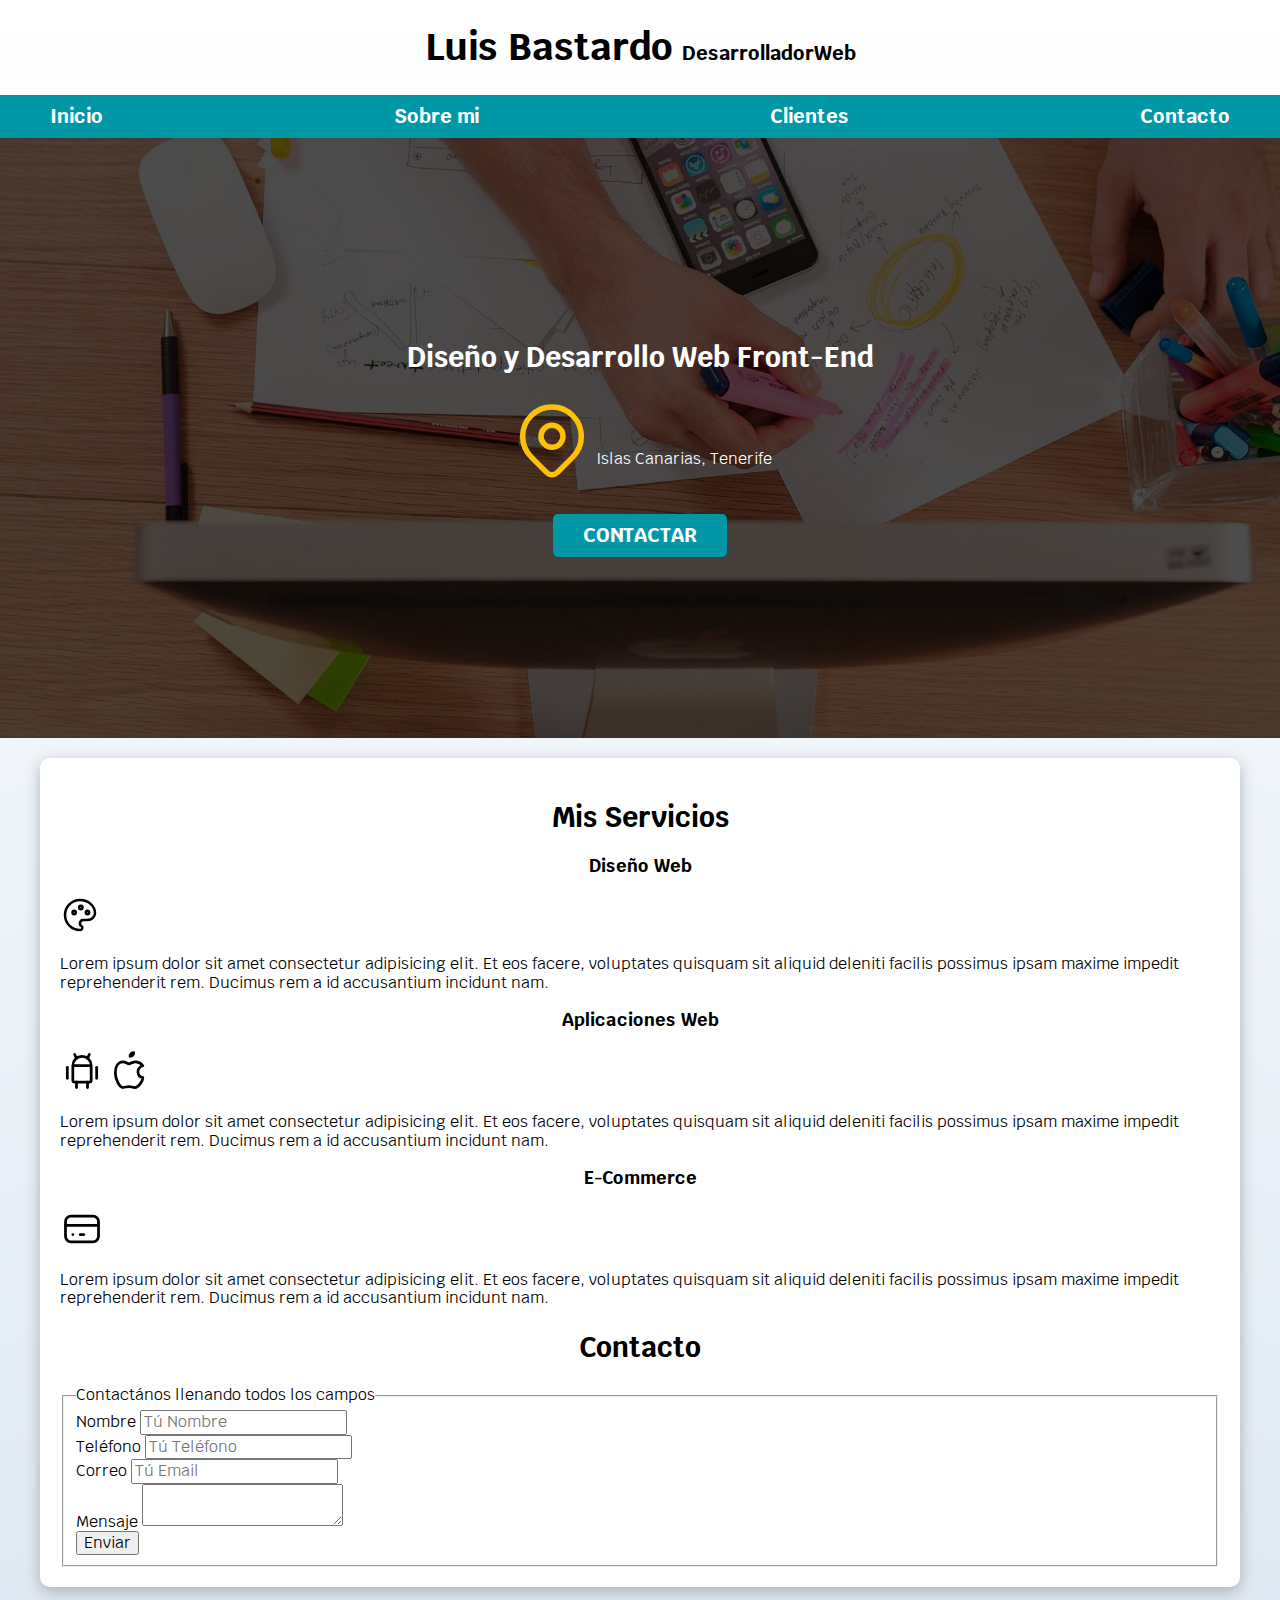
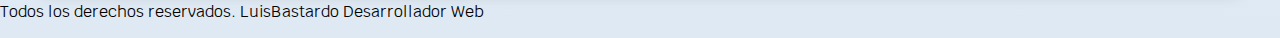
==== index.html @ 42fcaaee "first commit" ====
<!DOCTYPE html>
<html lang="es">

<head>
    <meta charset="UTF-8">
    <meta name="viewport" content="width=device-width, initial-scale=1.0">
    <title>Desarrollador Web</title>
    <link rel="preload" href="css/normalize.css" as="style">
    <link href="css/normalize.css" rel="stylesheet">
    <link rel="preconnect" href="https://fonts.googleapis.com">
    <link rel="preconnect" href="https://fonts.gstatic.com" crossorigin>
    <link
        href="https://fonts.googleapis.com/css2?family=Krub:ital,wght@0,200;0,300;0,400;0,500;0,600;0,700;1,200;1,300;1,400;1,500;1,600;1,700&display=swap"
        rel="stylesheet">
    <link rel="preload" href="css/style.css" as="style">
    <link href="css/style.css" rel="stylesheet">
</head>

<body>
    <header>
        <h1 class="titulo">Luis Bastardo <span>DesarrolladorWeb</span></h1>
    </header>
    <div class="nav-bg">
        <nav class="navegacion-principal contenedor">
            <a href="#">Inicio</a>
            <a href="#">Sobre mi</a>
            <a href="#">Clientes</a>
            <a href="#">Contacto</a>
        </nav>
    </div>
    <section class="hero">
        <div class="contenido-hero">
            <h2>Diseño y Desarrollo Web Front-End</h2>
            <div class="ubicacion">
                <svg xmlns="http://www.w3.org/2000/svg" class="icon icon-tabler icon-tabler-map-pin" width="88"
                    height="88" viewBox="0 0 24 24" stroke-width="1.5" stroke="#FFC107" fill="none"
                    stroke-linecap="round" stroke-linejoin="round">
                    <path stroke="none" d="M0 0h24v24H0z" fill="none" />
                    <path d="M9 11a3 3 0 1 0 6 0a3 3 0 0 0 -6 0" />
                    <path d="M17.657 16.657l-4.243 4.243a2 2 0 0 1 -2.827 0l-4.244 -4.243a8 8 0 1 1 11.314 0z" />
                </svg>
                <p>Islas Canarias, Tenerife</p>
            </div>
            <a class="boton" href="#">Contactar</a>
        </div><!--Contenido Hero-->
    </section>
    <main class="contenedor sombra">
        <h2>Mis Servicios</h2>
        <div class="servicios">
            <section class="servicio">
                <h3>Diseño Web</h3>
                <div class="iconos">
                    <svg xmlns="http://www.w3.org/2000/svg" class="icon icon-tabler icon-tabler-palette" width="40"
                        height="40" viewBox="0 0 24 24" stroke-width="1.5" stroke="#000000" fill="none"
                        stroke-linecap="round" stroke-linejoin="round">
                        <path stroke="none" d="M0 0h24v24H0z" fill="none" />
                        <path
                            d="M12 21a9 9 0 0 1 0 -18c4.97 0 9 3.582 9 8c0 1.06 -.474 2.078 -1.318 2.828c-.844 .75 -1.989 1.172 -3.182 1.172h-2.5a2 2 0 0 0 -1 3.75a1.3 1.3 0 0 1 -1 2.25" />
                        <path d="M8.5 10.5m-1 0a1 1 0 1 0 2 0a1 1 0 1 0 -2 0" />
                        <path d="M12.5 7.5m-1 0a1 1 0 1 0 2 0a1 1 0 1 0 -2 0" />
                        <path d="M16.5 10.5m-1 0a1 1 0 1 0 2 0a1 1 0 1 0 -2 0" />
                    </svg>
                </div>
                <p>Lorem ipsum dolor sit amet consectetur adipisicing elit. Et eos facere, voluptates quisquam sit
                    aliquid
                    deleniti facilis possimus ipsam maxime impedit reprehenderit rem. Ducimus rem a id accusantium
                    incidunt
                    nam.</p>
            </section>
            <section class="servicio">
                <h3>Aplicaciones Web</h3>
                <div class="iconos">
                    <svg xmlns="http://www.w3.org/2000/svg" class="icon icon-tabler icon-tabler-brand-android"
                        width="44" height="44" viewBox="0 0 24 24" stroke-width="1.5" stroke="#000000" fill="none"
                        stroke-linecap="round" stroke-linejoin="round">
                        <path stroke="none" d="M0 0h24v24H0z" fill="none" />
                        <path d="M4 10l0 6" />
                        <path d="M20 10l0 6" />
                        <path d="M7 9h10v8a1 1 0 0 1 -1 1h-8a1 1 0 0 1 -1 -1v-8a5 5 0 0 1 10 0" />
                        <path d="M8 3l1 2" />
                        <path d="M16 3l-1 2" />
                        <path d="M9 18l0 3" />
                        <path d="M15 18l0 3" />
                    </svg>
                    <svg xmlns="http://www.w3.org/2000/svg" class="icon icon-tabler icon-tabler-brand-apple" width="44"
                        height="44" viewBox="0 0 24 24" stroke-width="1.5" stroke="#000000" fill="none"
                        stroke-linecap="round" stroke-linejoin="round">
                        <path stroke="none" d="M0 0h24v24H0z" fill="none" />
                        <path
                            d="M8.286 7.008c-3.216 0 -4.286 3.23 -4.286 5.92c0 3.229 2.143 8.072 4.286 8.072c1.165 -.05 1.799 -.538 3.214 -.538c1.406 0 1.607 .538 3.214 .538s4.286 -3.229 4.286 -5.381c-.03 -.011 -2.649 -.434 -2.679 -3.23c-.02 -2.335 2.589 -3.179 2.679 -3.228c-1.096 -1.606 -3.162 -2.113 -3.75 -2.153c-1.535 -.12 -3.032 1.077 -3.75 1.077c-.729 0 -2.036 -1.077 -3.214 -1.077z" />
                        <path d="M12 4a2 2 0 0 0 2 -2a2 2 0 0 0 -2 2" />
                    </svg>
                </div>
                <p>Lorem ipsum dolor sit amet consectetur adipisicing elit. Et eos facere, voluptates quisquam sit
                    aliquid
                    deleniti facilis possimus ipsam maxime impedit reprehenderit rem. Ducimus rem a id accusantium
                    incidunt
                    nam.</p>
            </section>
            <section class="servicio">
                <h3>E-Commerce</h3>
                <div class="iconos">
                    <svg xmlns="http://www.w3.org/2000/svg" class="icon icon-tabler icon-tabler-credit-card" width="44"
                        height="44" viewBox="0 0 24 24" stroke-width="1.5" stroke="#000000" fill="none"
                        stroke-linecap="round" stroke-linejoin="round">
                        <path stroke="none" d="M0 0h24v24H0z" fill="none" />
                        <path d="M3 5m0 3a3 3 0 0 1 3 -3h12a3 3 0 0 1 3 3v8a3 3 0 0 1 -3 3h-12a3 3 0 0 1 -3 -3z" />
                        <path d="M3 10l18 0" />
                        <path d="M7 15l.01 0" />
                        <path d="M11 15l2 0" />
                    </svg>
                </div>
                <p>Lorem ipsum dolor sit amet consectetur adipisicing elit. Et eos facere, voluptates quisquam sit
                    aliquid
                    deleniti facilis possimus ipsam maxime impedit reprehenderit rem. Ducimus rem a id accusantium
                    incidunt
                    nam.</p>
            </section>
        </div><!--Servicios-->

        <section>
            <h2>Contacto</h2>
            <form>
                <fieldset>
                    <legend>Contactános llenando todos los campos</legend>
                    <div>
                        <label>Nombre</label>
                        <input type="text" placeholder="Tú Nombre">
                    </div>
                    <div>
                        <label>Teléfono</label>
                        <input type="tel" placeholder="Tú Teléfono">
                    </div>
                    <div>
                        <label>Correo</label>
                        <input type="email" placeholder="Tú Email">
                    </div>
                    <div>
                        <label>Mensaje</label>
                        <textarea></textarea>
                    </div>
                    <div>
                        <input type="submit" value="Enviar">
                    </div>
                </fieldset>
            </form>
        </section>
    </main>
    <footer>
        <p>Todos los derechos reservados. LuisBastardo Desarrollador Web</p>
    </footer>
   
</body>

</html>
---- css/style.css ----
:root{
    --blanco:#ffffff;
    --oscuro:#212121;
    --primario:#FFC107;
    --secundario:#0097A7;
    --gris:#757575;
    --grisClaro:#DFE9F3;
}
html{
    font-size:62.5%;
    box-sizing: border-box;
}
body{
    font-size:16px; /* 1rem=10px */
    font-family:'Krub', sans-serif;
    background-image: linear-gradient(to top, var(--grisClaro)0%, var(--blanco)100%);
}
*, *:before, *:after {
    box-sizing: inherit;
  }
.contenedor{
    max-width: 120rem;
    margin:0 auto;
}
.boton{
    background-color: var(--secundario);
    color:var(--blanco);
    padding: 1rem 3rem;
    text-decoration: none;
    text-transform: uppercase;
    font-weight:bold;
    border-radius: .5rem;
    text-align: center;
    margin-top: 3rem;
    font-size: 2rem;
    width:90%;
}
@media(min-width:768px){
    .boton{
        width:auto;
    }
}
.boton:hover{
    cursor: pointer;
}
.sombra{
    background-color: var(--blanco);
    box-shadow:0px 5px 15px 0px rgba(112,112,112,0.48);
    padding: 2rem;
    border-radius: 1rem;
}
/* Tipografia */
h1{
    font-size:3.8rem;
}
h2{
    font-size:2.8rem;
}
h3{
    font-size:1.8rem;
}
h1,h2,h3{
    text-align: center;
}
.titulo span{
    font-size: 2rem;
}
/* Navegación Principal */
.nav-bg{
    background-color: var(--secundario);
}
.navegacion-principal{
    display:flex;
    flex-direction: column;
}
@media(min-width:768px){
    .navegacion-principal{
        flex-direction: row;
        justify-content: space-between;
    }
}
.navegacion-principal a{
    color: var(--blanco);
    text-decoration: none;
    padding: 1rem;
    text-align: center;
    display:block;
    font-size:2rem;
    font-weight: 700;
}
.navegacion-principal a:hover{
    background-color: var(--primario);
    color:var(--oscuro);
}
/* Hero */
.hero{
    background-image: url(../img/hero.jpg);
    background-repeat: no-repeat;
    background-size: cover;
    height:60rem;
    position:relative;
    margin-bottom: 2rem; 
}
.contenido-hero{
    position: absolute;
    background-color: rgba(0,0,0,.7);
    background-color: rgb(0 0 0 / 70%);
    width:100%;
    height:100%;
    display: flex;
    flex-direction: column;
    align-items: center;
    justify-content: center;
}
.contenido-hero h2,
.contenido-hero p{
    color: var(--blanco);
}
.contenido-hero .ubicacion{
    display:flex;
    align-items: flex-end;
}
---- css/style.css ----
:root{
    --blanco:#ffffff;
    --oscuro:#212121;
    --primario:#FFC107;
    --secundario:#0097A7;
    --gris:#757575;
    --grisClaro:#DFE9F3;
}
html{
    font-size:62.5%;
    box-sizing: border-box;
}
body{
    font-size:16px; /* 1rem=10px */
    font-family:'Krub', sans-serif;
    background-image: linear-gradient(to top, var(--grisClaro)0%, var(--blanco)100%);
}
*, *:before, *:after {
    box-sizing: inherit;
  }
.contenedor{
    max-width: 120rem;
    margin:0 auto;
}
.boton{
    background-color: var(--secundario);
    color:var(--blanco);
    padding: 1rem 3rem;
    text-decoration: none;
    text-transform: uppercase;
    font-weight:bold;
    border-radius: .5rem;
    text-align: center;
    margin-top: 3rem;
    font-size: 2rem;
    width:90%;
}
@media(min-width:768px){
    .boton{
        width:auto;
    }
}
.boton:hover{
    cursor: pointer;
}
.sombra{
    background-color: var(--blanco);
    box-shadow:0px 5px 15px 0px rgba(112,112,112,0.48);
    padding: 2rem;
    border-radius: 1rem;
}
/* Tipografia */
h1{
    font-size:3.8rem;
}
h2{
    font-size:2.8rem;
}
h3{
    font-size:1.8rem;
}
h1,h2,h3{
    text-align: center;
}
.titulo span{
    font-size: 2rem;
}
/* Navegación Principal */
.nav-bg{
    background-color: var(--secundario);
}
.navegacion-principal{
    display:flex;
    flex-direction: column;
}
@media(min-width:768px){
    .navegacion-principal{
        flex-direction: row;
        justify-content: space-between;
    }
}
.navegacion-principal a{
    color: var(--blanco);
    text-decoration: none;
    padding: 1rem;
    text-align: center;
    display:block;
    font-size:2rem;
    font-weight: 700;
}
.navegacion-principal a:hover{
    background-color: var(--primario);
    color:var(--oscuro);
}
/* Hero */
.hero{
    background-image: url(../img/hero.jpg);
    background-repeat: no-repeat;
    background-size: cover;
    height:60rem;
    position:relative;
    margin-bottom: 2rem; 
}
.contenido-hero{
    position: absolute;
    background-color: rgba(0,0,0,.7);
    background-color: rgb(0 0 0 / 70%);
    width:100%;
    height:100%;
    display: flex;
    flex-direction: column;
    align-items: center;
    justify-content: center;
}
.contenido-hero h2,
.contenido-hero p{
    color: var(--blanco);
}
.contenido-hero .ubicacion{
    display:flex;
    align-items: flex-end;
}
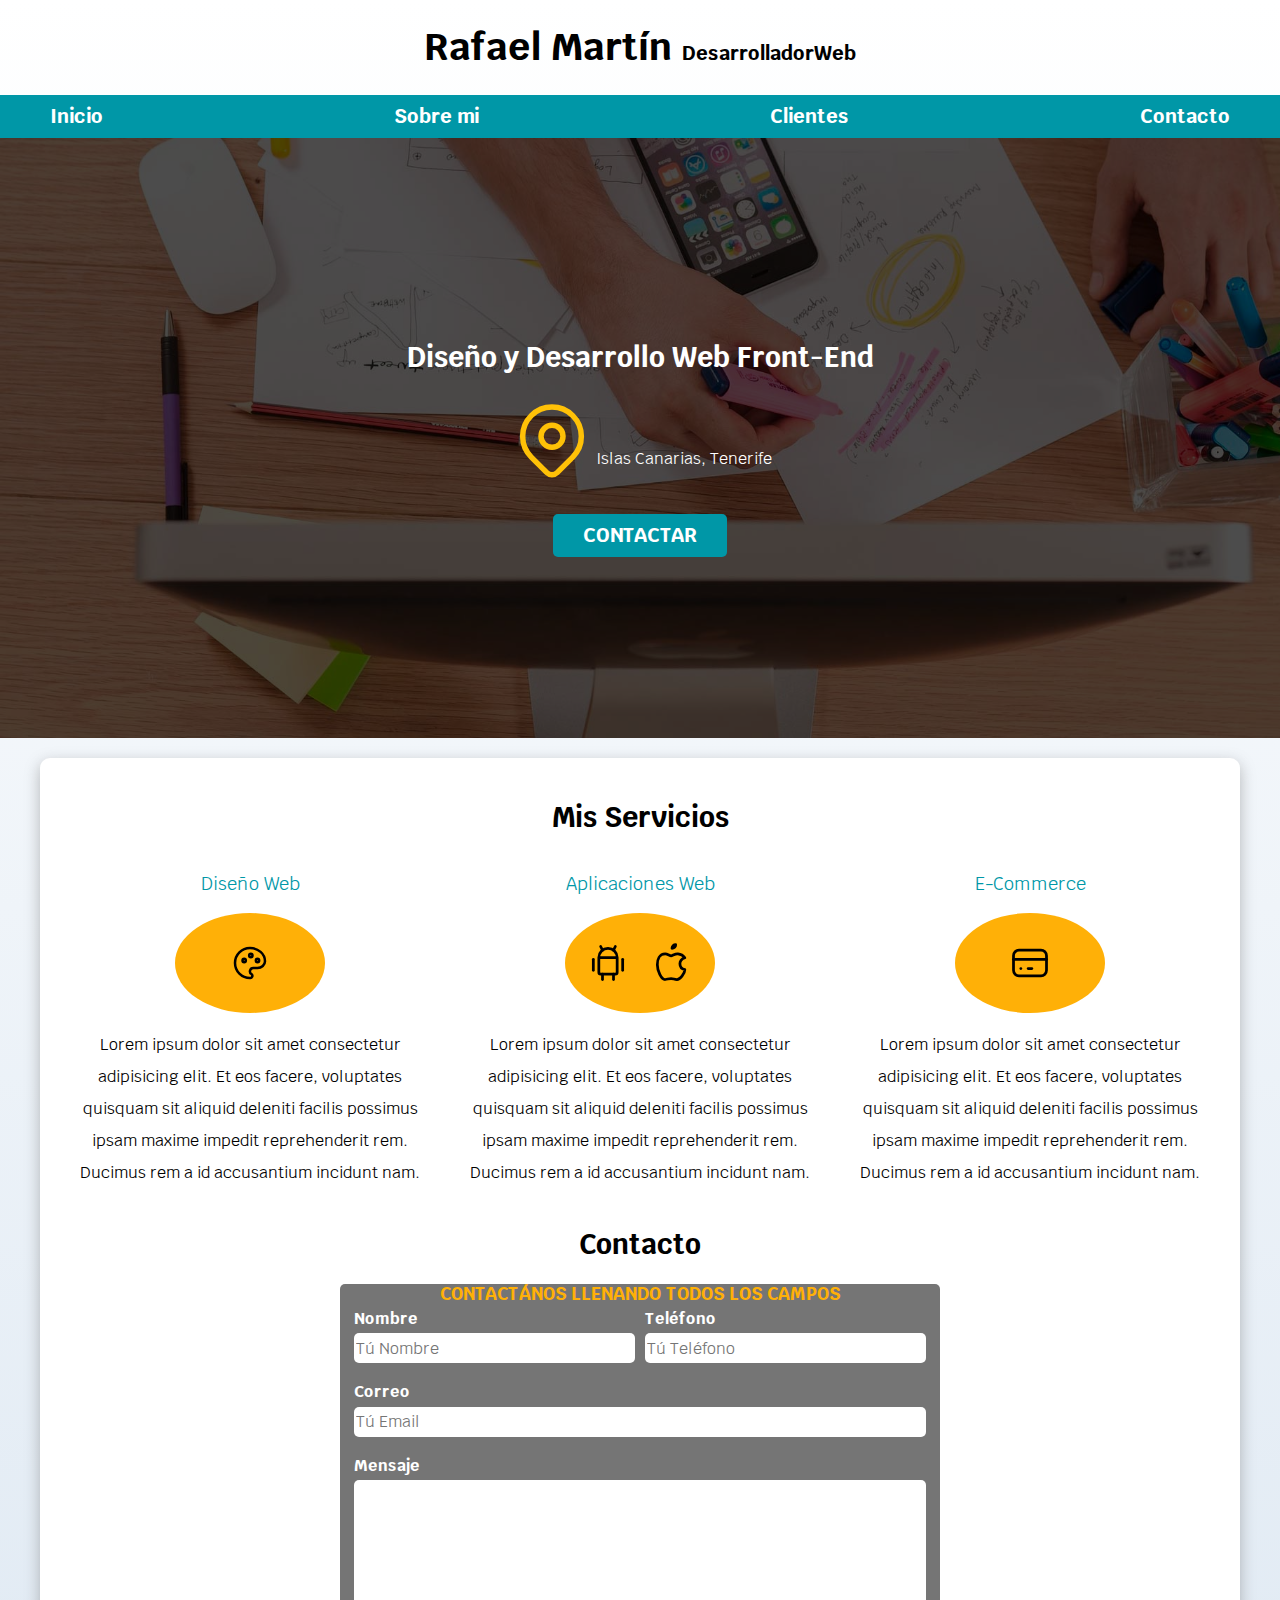
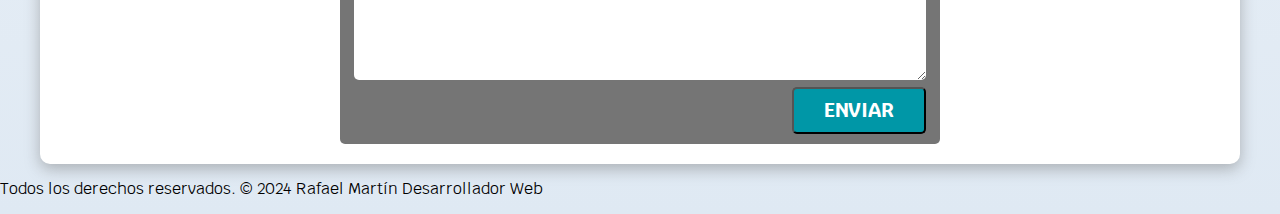
==== commit 51c03772: "update css" ====
--- a/index.html
+++ b/index.html
@@ -18,7 +18,7 @@
 
 <body>
     <header>
-        <h1 class="titulo">Luis Bastardo <span>DesarrolladorWeb</span></h1>
+        <h1 class="titulo">Rafael Martín <span>DesarrolladorWeb</span></h1>
     </header>
     <div class="nav-bg">
         <nav class="navegacion-principal contenedor">
@@ -120,36 +120,40 @@
 
         <section>
             <h2>Contacto</h2>
-            <form>
+            <form class="formulario">
+                
                 <fieldset>
                     <legend>Contactános llenando todos los campos</legend>
-                    <div>
-                        <label>Nombre</label>
-                        <input type="text" placeholder="Tú Nombre">
+                    <div class="contenedor-campos">
+                        <div class="campo">
+                            <label>Nombre</label>
+                            <input class="input-text" type="text" placeholder="Tú Nombre">
+                        </div>
+                        <div class="campo">
+                            <label>Teléfono</label>
+                            <input class="input-text" type="tel" placeholder="Tú Teléfono">
+                        </div>
+                        <div class="campo">
+                            <label>Correo</label>
+                            <input class="input-text" type="email" placeholder="Tú Email">
+                        </div>
+                        <div class="campo">
+                            <label>Mensaje</label>
+                            <textarea class="input-text"></textarea>
+                        </div>
                     </div>
-                    <div>
-                        <label>Teléfono</label>
-                        <input type="tel" placeholder="Tú Teléfono">
-                    </div>
-                    <div>
-                        <label>Correo</label>
-                        <input type="email" placeholder="Tú Email">
-                    </div>
-                    <div>
-                        <label>Mensaje</label>
-                        <textarea></textarea>
-                    </div>
-                    <div>
-                        <input type="submit" value="Enviar">
+                    <div class="alinear-derecha">
+                        <input class="boton w-sm-100" type="submit" value="Enviar">
                     </div>
                 </fieldset>
+                
             </form>
         </section>
     </main>
     <footer>
-        <p>Todos los derechos reservados. LuisBastardo Desarrollador Web</p>
+        <p>Todos los derechos reservados. &copy; 2024 Rafael Martín Desarrollador Web </p>
     </footer>
-   
+
 </body>
 
 </html>--- a/css/style.css
+++ b/css/style.css
@@ -1,122 +1,262 @@
-:root{
-    --blanco:#ffffff;
-    --oscuro:#212121;
-    --primario:#FFC107;
-    --secundario:#0097A7;
-    --gris:#757575;
-    --grisClaro:#DFE9F3;
-}
-html{
-    font-size:62.5%;
+:root {
+    --blanco: #ffffff;
+    --oscuro: #212121;
+    --primario: #ffb007;
+    --secundario: #0097A7;
+    --gris: #757575;
+    --grisClaro: #DFE9F3;
+}
+
+html {
+    font-size: 62.5%;
     box-sizing: border-box;
 }
-body{
-    font-size:16px; /* 1rem=10px */
-    font-family:'Krub', sans-serif;
+
+body {
+    font-size: 16px;
+    /* 1rem=10px */
+    font-family: 'Krub', sans-serif;
     background-image: linear-gradient(to top, var(--grisClaro)0%, var(--blanco)100%);
 }
-*, *:before, *:after {
+
+*,
+*:before,
+*:after {
     box-sizing: inherit;
-  }
-.contenedor{
+}
+
+.contenedor {
     max-width: 120rem;
-    margin:0 auto;
-}
-.boton{
+    margin: 0 auto;
+}
+
+.boton {
     background-color: var(--secundario);
-    color:var(--blanco);
+    color: var(--blanco);
     padding: 1rem 3rem;
     text-decoration: none;
     text-transform: uppercase;
-    font-weight:bold;
+    font-weight: bold;
     border-radius: .5rem;
     text-align: center;
     margin-top: 3rem;
     font-size: 2rem;
-    width:90%;
-}
-@media(min-width:768px){
-    .boton{
-        width:auto;
+    width: 90%;
+}
+
+@media(min-width:768px) {
+    .boton {
+        width: auto;
     }
 }
-.boton:hover{
+
+.boton:hover {
     cursor: pointer;
 }
-.sombra{
+
+.sombra {
     background-color: var(--blanco);
-    box-shadow:0px 5px 15px 0px rgba(112,112,112,0.48);
+    box-shadow: 0px 5px 15px 0px rgba(112, 112, 112, 0.48);
     padding: 2rem;
     border-radius: 1rem;
 }
+
 /* Tipografia */
-h1{
-    font-size:3.8rem;
-}
-h2{
-    font-size:2.8rem;
-}
-h3{
-    font-size:1.8rem;
-}
-h1,h2,h3{
-    text-align: center;
-}
-.titulo span{
+h1 {
+    font-size: 3.8rem;
+}
+
+h2 {
+    font-size: 2.8rem;
+}
+
+h3 {
+    font-size: 1.8rem;
+}
+
+h1,
+h2,
+h3 {
+    text-align: center;
+}
+
+/* Títulos */
+.titulo span {
     font-size: 2rem;
 }
+
+/* Utilidades */
+.w-sm-100 {
+    width: 100%;
+}
+
+@media (min-width:768px){
+    .w-sm-100 {
+        width: auto;
+    } 
+}
+
+.alinear-derecha {
+    display: flex;
+    justify-content: flex-end;
+}
+
 /* Navegación Principal */
-.nav-bg{
+.nav-bg {
     background-color: var(--secundario);
 }
-.navegacion-principal{
-    display:flex;
+
+.navegacion-principal {
+    display: flex;
     flex-direction: column;
 }
-@media(min-width:768px){
-    .navegacion-principal{
+
+@media(min-width:768px) {
+    .navegacion-principal {
         flex-direction: row;
         justify-content: space-between;
     }
 }
-.navegacion-principal a{
+
+.navegacion-principal a {
     color: var(--blanco);
     text-decoration: none;
     padding: 1rem;
     text-align: center;
-    display:block;
-    font-size:2rem;
+    display: block;
+    font-size: 2rem;
     font-weight: 700;
 }
-.navegacion-principal a:hover{
+
+.navegacion-principal a:hover {
     background-color: var(--primario);
-    color:var(--oscuro);
-}
+    color: var(--oscuro);
+}
+
 /* Hero */
-.hero{
+.hero {
     background-image: url(../img/hero.jpg);
     background-repeat: no-repeat;
     background-size: cover;
-    height:60rem;
-    position:relative;
-    margin-bottom: 2rem; 
-}
-.contenido-hero{
+    height: 60rem;
+    position: relative;
+    margin-bottom: 2rem;
+}
+
+.contenido-hero {
     position: absolute;
-    background-color: rgba(0,0,0,.7);
+    background-color: rgba(0, 0, 0, .7);
     background-color: rgb(0 0 0 / 70%);
-    width:100%;
-    height:100%;
+    width: 100%;
+    height: 100%;
     display: flex;
     flex-direction: column;
     align-items: center;
     justify-content: center;
 }
+
 .contenido-hero h2,
-.contenido-hero p{
-    color: var(--blanco);
-}
-.contenido-hero .ubicacion{
-    display:flex;
+.contenido-hero p {
+    color: var(--blanco);
+}
+
+.contenido-hero .ubicacion {
+    display: flex;
     align-items: flex-end;
 }
+
+/* servicios */
+@media (min-width:760px) {
+    .servicios {
+        display: grid;
+        grid-template-columns: repeat(3, 1fr);
+        column-gap: 1rem;
+    }
+}
+
+.servicio {
+    display: flex;
+    flex-direction: column;
+    align-items: center;
+
+}
+
+.servicio h3 {
+    color: var(--secundario);
+    font-weight: normal;
+}
+
+.servicio p {
+    line-height: 2;
+    text-align: center;
+}
+
+.servicios .iconos {
+    background-color: var(--primario);
+    width: 15rem;
+    height: 10rem;
+    border-radius: 50%;
+
+}
+
+.iconos {
+    display: flex;
+    justify-content: space-evenly;
+    align-items: center;
+
+}
+
+/* Contacto */
+.formulario {
+    background-color: var(--gris);
+    width: min(60rem, 100%);
+    align-content: center;
+    margin: 0 auto;
+    border-radius: .5rem;
+}
+
+.formulario fieldset {
+    border: none;
+}
+
+.formulario legend {
+    text-align: center;
+    font-size: 1.8rem;
+    text-transform: uppercase;
+    font-weight: 700;
+    color: var(--primario);
+    
+}
+
+.contenedor-campos {
+    display: grid;
+    grid-template-columns: repeat(2, 1fr); 
+    grid-template-rows: auto auto 20rem; 
+    gap: 1rem; 
+}
+
+.campo:nth-child(3),
+.campo:nth-child(4) {
+    grid-column: 1 / 3;
+}
+
+.campo {
+    margin-bottom: 1rem;
+}
+.campo label {
+    color: var(--blanco);
+    font-weight: bold;
+    display: block;
+    margin-bottom: .5rem;
+}
+
+.campo textarea {
+    height: 20rem;
+}
+
+.input-text {
+    width: 100%;
+    height: 3rem;
+    border: none;
+    border-radius: .5rem;
+}--- a/css/style.css
+++ b/css/style.css
@@ -1,122 +1,262 @@
-:root{
-    --blanco:#ffffff;
-    --oscuro:#212121;
-    --primario:#FFC107;
-    --secundario:#0097A7;
-    --gris:#757575;
-    --grisClaro:#DFE9F3;
-}
-html{
-    font-size:62.5%;
+:root {
+    --blanco: #ffffff;
+    --oscuro: #212121;
+    --primario: #ffb007;
+    --secundario: #0097A7;
+    --gris: #757575;
+    --grisClaro: #DFE9F3;
+}
+
+html {
+    font-size: 62.5%;
     box-sizing: border-box;
 }
-body{
-    font-size:16px; /* 1rem=10px */
-    font-family:'Krub', sans-serif;
+
+body {
+    font-size: 16px;
+    /* 1rem=10px */
+    font-family: 'Krub', sans-serif;
     background-image: linear-gradient(to top, var(--grisClaro)0%, var(--blanco)100%);
 }
-*, *:before, *:after {
+
+*,
+*:before,
+*:after {
     box-sizing: inherit;
-  }
-.contenedor{
+}
+
+.contenedor {
     max-width: 120rem;
-    margin:0 auto;
-}
-.boton{
+    margin: 0 auto;
+}
+
+.boton {
     background-color: var(--secundario);
-    color:var(--blanco);
+    color: var(--blanco);
     padding: 1rem 3rem;
     text-decoration: none;
     text-transform: uppercase;
-    font-weight:bold;
+    font-weight: bold;
     border-radius: .5rem;
     text-align: center;
     margin-top: 3rem;
     font-size: 2rem;
-    width:90%;
-}
-@media(min-width:768px){
-    .boton{
-        width:auto;
+    width: 90%;
+}
+
+@media(min-width:768px) {
+    .boton {
+        width: auto;
     }
 }
-.boton:hover{
+
+.boton:hover {
     cursor: pointer;
 }
-.sombra{
+
+.sombra {
     background-color: var(--blanco);
-    box-shadow:0px 5px 15px 0px rgba(112,112,112,0.48);
+    box-shadow: 0px 5px 15px 0px rgba(112, 112, 112, 0.48);
     padding: 2rem;
     border-radius: 1rem;
 }
+
 /* Tipografia */
-h1{
-    font-size:3.8rem;
-}
-h2{
-    font-size:2.8rem;
-}
-h3{
-    font-size:1.8rem;
-}
-h1,h2,h3{
-    text-align: center;
-}
-.titulo span{
+h1 {
+    font-size: 3.8rem;
+}
+
+h2 {
+    font-size: 2.8rem;
+}
+
+h3 {
+    font-size: 1.8rem;
+}
+
+h1,
+h2,
+h3 {
+    text-align: center;
+}
+
+/* Títulos */
+.titulo span {
     font-size: 2rem;
 }
+
+/* Utilidades */
+.w-sm-100 {
+    width: 100%;
+}
+
+@media (min-width:768px){
+    .w-sm-100 {
+        width: auto;
+    } 
+}
+
+.alinear-derecha {
+    display: flex;
+    justify-content: flex-end;
+}
+
 /* Navegación Principal */
-.nav-bg{
+.nav-bg {
     background-color: var(--secundario);
 }
-.navegacion-principal{
-    display:flex;
+
+.navegacion-principal {
+    display: flex;
     flex-direction: column;
 }
-@media(min-width:768px){
-    .navegacion-principal{
+
+@media(min-width:768px) {
+    .navegacion-principal {
         flex-direction: row;
         justify-content: space-between;
     }
 }
-.navegacion-principal a{
+
+.navegacion-principal a {
     color: var(--blanco);
     text-decoration: none;
     padding: 1rem;
     text-align: center;
-    display:block;
-    font-size:2rem;
+    display: block;
+    font-size: 2rem;
     font-weight: 700;
 }
-.navegacion-principal a:hover{
+
+.navegacion-principal a:hover {
     background-color: var(--primario);
-    color:var(--oscuro);
-}
+    color: var(--oscuro);
+}
+
 /* Hero */
-.hero{
+.hero {
     background-image: url(../img/hero.jpg);
     background-repeat: no-repeat;
     background-size: cover;
-    height:60rem;
-    position:relative;
-    margin-bottom: 2rem; 
-}
-.contenido-hero{
+    height: 60rem;
+    position: relative;
+    margin-bottom: 2rem;
+}
+
+.contenido-hero {
     position: absolute;
-    background-color: rgba(0,0,0,.7);
+    background-color: rgba(0, 0, 0, .7);
     background-color: rgb(0 0 0 / 70%);
-    width:100%;
-    height:100%;
+    width: 100%;
+    height: 100%;
     display: flex;
     flex-direction: column;
     align-items: center;
     justify-content: center;
 }
+
 .contenido-hero h2,
-.contenido-hero p{
-    color: var(--blanco);
-}
-.contenido-hero .ubicacion{
-    display:flex;
+.contenido-hero p {
+    color: var(--blanco);
+}
+
+.contenido-hero .ubicacion {
+    display: flex;
     align-items: flex-end;
 }
+
+/* servicios */
+@media (min-width:760px) {
+    .servicios {
+        display: grid;
+        grid-template-columns: repeat(3, 1fr);
+        column-gap: 1rem;
+    }
+}
+
+.servicio {
+    display: flex;
+    flex-direction: column;
+    align-items: center;
+
+}
+
+.servicio h3 {
+    color: var(--secundario);
+    font-weight: normal;
+}
+
+.servicio p {
+    line-height: 2;
+    text-align: center;
+}
+
+.servicios .iconos {
+    background-color: var(--primario);
+    width: 15rem;
+    height: 10rem;
+    border-radius: 50%;
+
+}
+
+.iconos {
+    display: flex;
+    justify-content: space-evenly;
+    align-items: center;
+
+}
+
+/* Contacto */
+.formulario {
+    background-color: var(--gris);
+    width: min(60rem, 100%);
+    align-content: center;
+    margin: 0 auto;
+    border-radius: .5rem;
+}
+
+.formulario fieldset {
+    border: none;
+}
+
+.formulario legend {
+    text-align: center;
+    font-size: 1.8rem;
+    text-transform: uppercase;
+    font-weight: 700;
+    color: var(--primario);
+    
+}
+
+.contenedor-campos {
+    display: grid;
+    grid-template-columns: repeat(2, 1fr); 
+    grid-template-rows: auto auto 20rem; 
+    gap: 1rem; 
+}
+
+.campo:nth-child(3),
+.campo:nth-child(4) {
+    grid-column: 1 / 3;
+}
+
+.campo {
+    margin-bottom: 1rem;
+}
+.campo label {
+    color: var(--blanco);
+    font-weight: bold;
+    display: block;
+    margin-bottom: .5rem;
+}
+
+.campo textarea {
+    height: 20rem;
+}
+
+.input-text {
+    width: 100%;
+    height: 3rem;
+    border: none;
+    border-radius: .5rem;
+}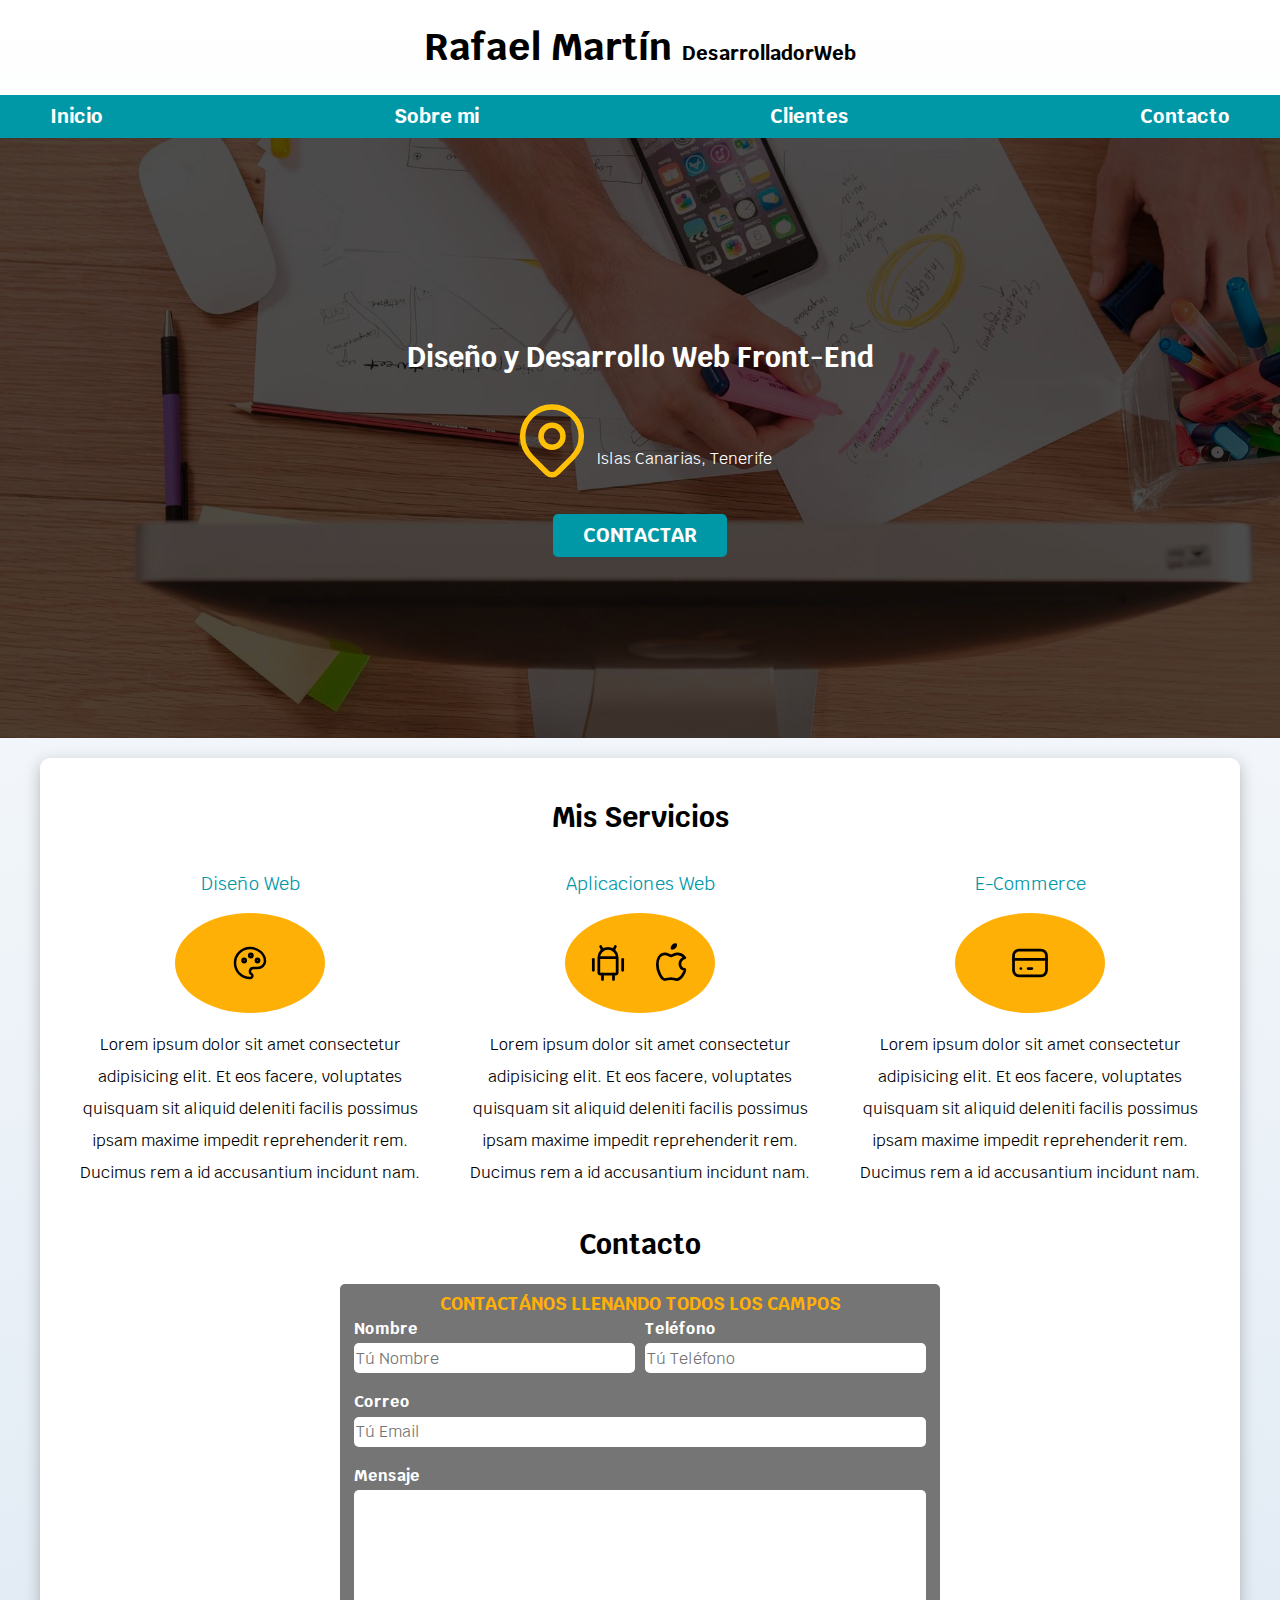
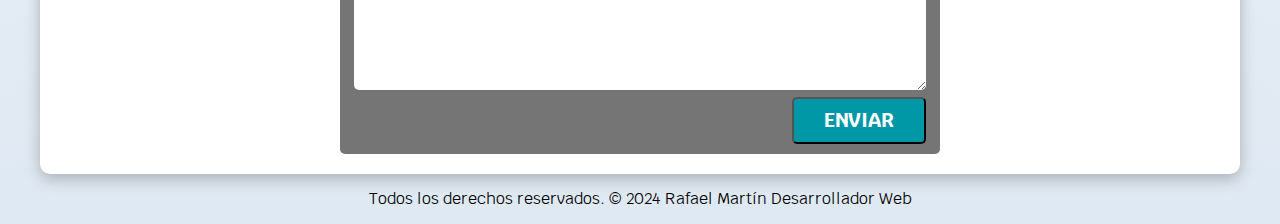
==== commit 9e54e7e8: "styles update" ====
--- a/index.html
+++ b/index.html
@@ -4,7 +4,7 @@
 <head>
     <meta charset="UTF-8">
     <meta name="viewport" content="width=device-width, initial-scale=1.0">
-    <title>Desarrollador Web</title>
+    <title>Desarrollador Web - Rafael Martin</title>
     <link rel="preload" href="css/normalize.css" as="style">
     <link href="css/normalize.css" rel="stylesheet">
     <link rel="preconnect" href="https://fonts.googleapis.com">
@@ -150,7 +150,7 @@
             </form>
         </section>
     </main>
-    <footer>
+    <footer class="footer">
         <p>Todos los derechos reservados. &copy; 2024 Rafael Martín Desarrollador Web </p>
     </footer>
 
--- a/css/style.css
+++ b/css/style.css
@@ -7,14 +7,24 @@
     --grisClaro: #DFE9F3;
 }
 
+/* Globales */
 html {
     font-size: 62.5%;
     box-sizing: border-box;
-}
+    scroll-snap-type: mandatory;
+}
+
+/* Scroll Snap */
+.servicios,
+.navegacion-principal,
+.formulario {
+    scroll-snap-align: center;
+    scroll-snap-stop: always;
+}
+
 
 body {
-    font-size: 16px;
-    /* 1rem=10px */
+    font-size: 16px;     /* 1rem=10px */
     font-family: 'Krub', sans-serif;
     background-image: linear-gradient(to top, var(--grisClaro)0%, var(--blanco)100%);
 }
@@ -100,6 +110,7 @@
     display: flex;
     justify-content: flex-end;
 }
+
 
 /* Navegación Principal */
 .nav-bg {
@@ -225,7 +236,7 @@
     text-transform: uppercase;
     font-weight: 700;
     color: var(--primario);
-    
+    padding-top: 1rem;
 }
 
 .contenedor-campos {
@@ -259,4 +270,10 @@
     height: 3rem;
     border: none;
     border-radius: .5rem;
+}
+
+/* Footer */
+
+.footer {
+    text-align: center;
 }--- a/css/style.css
+++ b/css/style.css
@@ -7,14 +7,24 @@
     --grisClaro: #DFE9F3;
 }
 
+/* Globales */
 html {
     font-size: 62.5%;
     box-sizing: border-box;
-}
+    scroll-snap-type: mandatory;
+}
+
+/* Scroll Snap */
+.servicios,
+.navegacion-principal,
+.formulario {
+    scroll-snap-align: center;
+    scroll-snap-stop: always;
+}
+
 
 body {
-    font-size: 16px;
-    /* 1rem=10px */
+    font-size: 16px;     /* 1rem=10px */
     font-family: 'Krub', sans-serif;
     background-image: linear-gradient(to top, var(--grisClaro)0%, var(--blanco)100%);
 }
@@ -100,6 +110,7 @@
     display: flex;
     justify-content: flex-end;
 }
+
 
 /* Navegación Principal */
 .nav-bg {
@@ -225,7 +236,7 @@
     text-transform: uppercase;
     font-weight: 700;
     color: var(--primario);
-    
+    padding-top: 1rem;
 }
 
 .contenedor-campos {
@@ -259,4 +270,10 @@
     height: 3rem;
     border: none;
     border-radius: .5rem;
+}
+
+/* Footer */
+
+.footer {
+    text-align: center;
 }